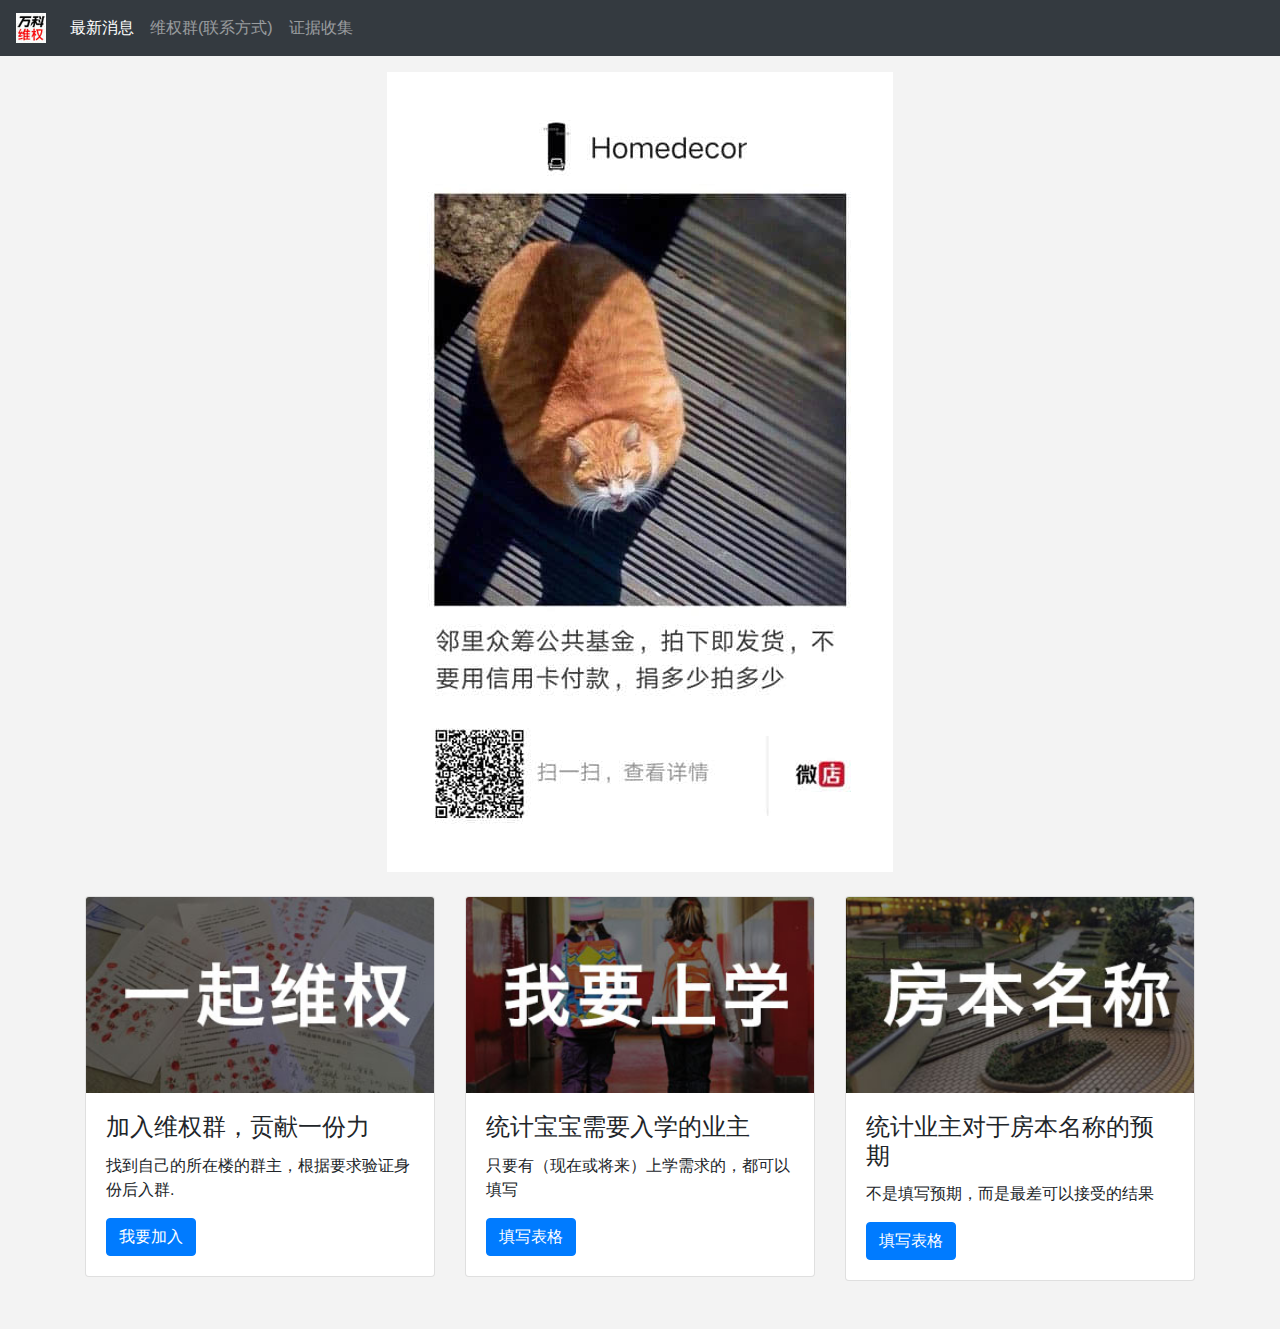
==== website/index.html @ 50687cbc ".." ====
<!doctype html>
<html lang="en">
<head>
    <meta charset="UTF-8">
    <meta name="viewport"
          content="width=device-width, user-scalable=no, initial-scale=1.0, maximum-scale=1.0, minimum-scale=1.0">
    <meta http-equiv="X-UA-Compatible" content="ie=edge">
    <title>万科金域华府维权</title>
    <link rel="stylesheet" href="css/bootstrap.min.css">
    <link rel="stylesheet" href="css/wk.css">
    <link rel="stylesheet" href="css/font-awesome.min.css">
</head>
<body>
<nav class="navbar navbar-expand-lg navbar-dark bg-dark fixed-top">
    <a class="navbar-brand red-text" href="#"><img src="images/logo48.jpg" width="30" height="30"
                                                   class="d-inline-block align-top" alt=""></a>
    <button class="navbar-toggler" type="button" data-toggle="collapse" data-target="#navbarNav"
            aria-controls="navbarNav" aria-expanded="false" aria-label="Toggle navigation">
        <span class="navbar-toggler-icon"></span>
    </button>
    <div class="collapse navbar-collapse" id="navbarNav">
        <ul class="navbar-nav">
            <li class="nav-item active">
                <a class="nav-link" href="#">最新消息</a>
            </li>
            <li class="nav-item">
                <a class="nav-link" href="contacts.html">维权群(联系方式)</a>
            </li>
            <li class="nav-item">
                <a class="nav-link" href="evidence.html">证据收集</a>
            </li>
        </ul>
    </div>
</nav>
<div class="navbar-place"></div>
<!--维权基金-->
<div class="container container-gap">
    <div class="row">
        <div class="col-md text-center">
            <img src="images/paicat.jpg" class="img-fluid" alt="Responsive image">
        </div>
    </div>
</div>
<!--其他链接-->
<div class="container container-gap">
    <div class="row">
        <div class="col-md-4 col-sm-12">
            <div class="card wk-card">
                <img class="card-img-top" src="images/peopleadd.jpg" alt="加入维权">
                <div class="card-body">
                    <h4 class="card-title">加入维权群，贡献一份力</h4>
                    <p class="card-text">找到自己的所在楼的群主，根据要求验证身份后入群.</p>
                    <a href="contacts.html" class="btn btn-primary">我要加入</a>
                </div>
            </div>
        </div>
        <div class="col-md-4 col-sm-12">
            <div class="card wk-card">
                <img class="card-img-top" src="images/goschool.jpg" alt="我要上学">
                <div class="card-body">
                    <h4 class="card-title">统计宝宝需要入学的业主</h4>
                    <p class="card-text">只要有（现在或将来）上学需求的，都可以填写</p>
                    <a href="https://www.jiandaoyun.com/f/5a260d88552b07053037c68b" target="_blank" class="btn btn-primary">填写表格</a>
                </div>
            </div>
        </div>
        <div class="col-md-4 col-sm-12">
            <div class="card wk-card">
                <img class="card-img-top" src="images/housename.jpg" alt="房本名称">
                <div class="card-body">
                    <h4 class="card-title">统计业主对于房本名称的预期</h4>
                    <p class="card-text">不是填写预期，而是最差可以接受的结果</p>
                    <a href="https://www.jiandaoyun.com/f/5a2769f9552b0705303b2ab2" target="_blank" class="btn btn-primary">填写表格</a>
                </div>
            </div>
        </div>
    </div>
</div>
</body>
<script src="js/jquery-slim.min.js"></script>
<script src="js/popper.min.js"></script>
<script src="js/bootstrap.min.js"></script>
</html>
---- website/css/wk.css ----
body {
  background: rgba(240, 240, 240, 0.8); }

.navbar-place {
  height: 72px; }

.container-gap {
  margin-bottom: 24px; }

.red-text {
  color: #F00; }

.wk-card {
  margin-bottom: 24px; }

/*# sourceMappingURL=wk.css.map */
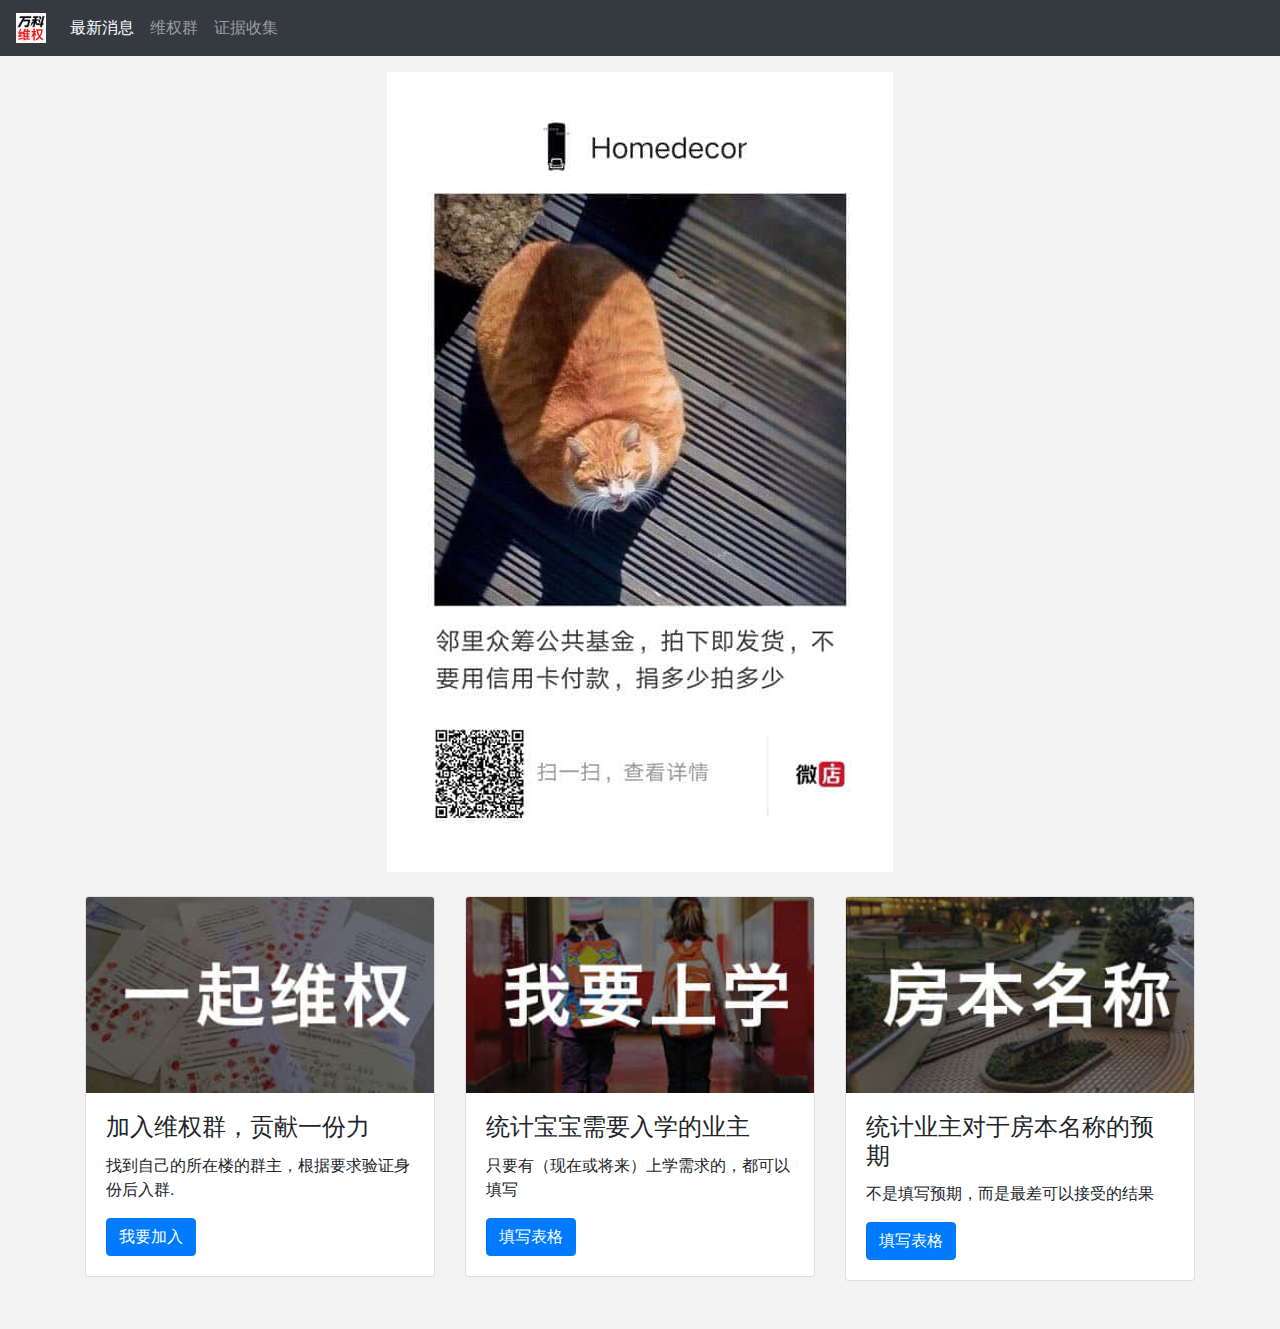
==== commit 322279ac: ".." ====
--- a/website/index.html
+++ b/website/index.html
@@ -24,7 +24,7 @@
                 <a class="nav-link" href="#">最新消息</a>
             </li>
             <li class="nav-item">
-                <a class="nav-link" href="contacts.html">维权群(联系方式)</a>
+                <a class="nav-link" href="contacts.html">维权群</a>
             </li>
             <li class="nav-item">
                 <a class="nav-link" href="evidence.html">证据收集</a>
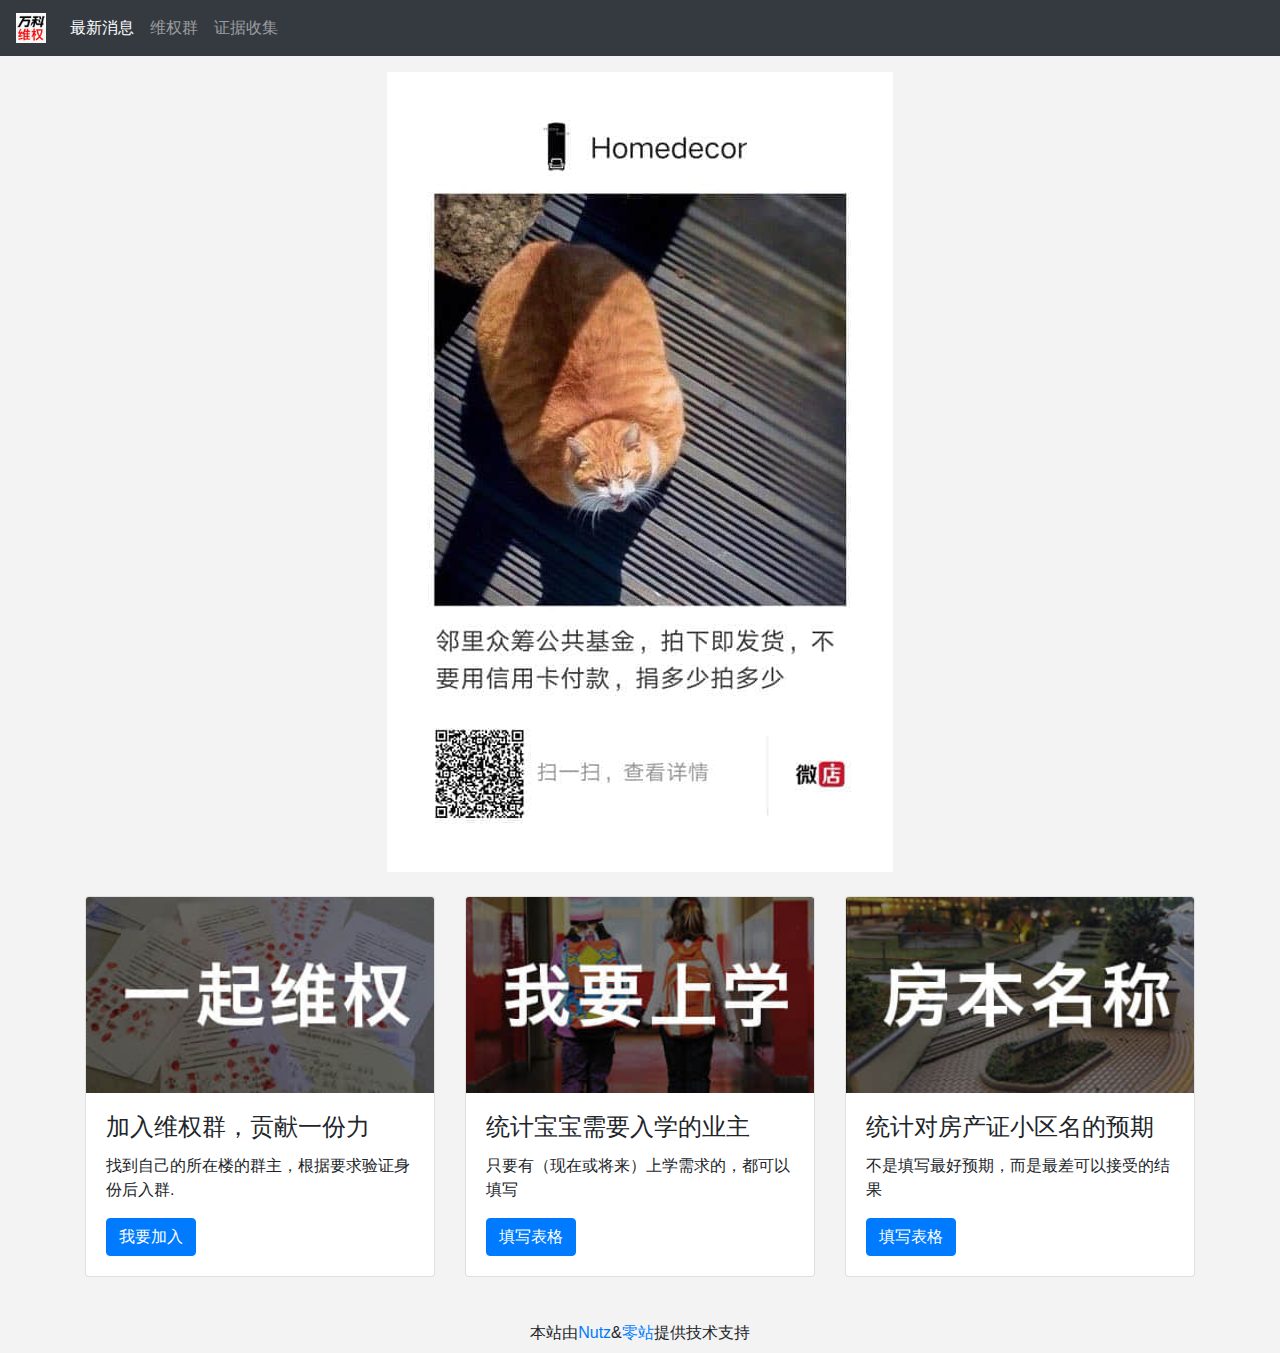
==== commit 299cedaa: "add:nutz" ====
--- a/website/index.html
+++ b/website/index.html
@@ -45,7 +45,7 @@
 <div class="container container-gap">
     <div class="row">
         <div class="col-md-4 col-sm-12">
-            <div class="card wk-card">
+            <div class="card mb12">
                 <img class="card-img-top" src="images/peopleadd.jpg" alt="加入维权">
                 <div class="card-body">
                     <h4 class="card-title">加入维权群，贡献一份力</h4>
@@ -55,7 +55,7 @@
             </div>
         </div>
         <div class="col-md-4 col-sm-12">
-            <div class="card wk-card">
+            <div class="card mb12">
                 <img class="card-img-top" src="images/goschool.jpg" alt="我要上学">
                 <div class="card-body">
                     <h4 class="card-title">统计宝宝需要入学的业主</h4>
@@ -65,17 +65,22 @@
             </div>
         </div>
         <div class="col-md-4 col-sm-12">
-            <div class="card wk-card">
+            <div class="card mb12">
                 <img class="card-img-top" src="images/housename.jpg" alt="房本名称">
                 <div class="card-body">
-                    <h4 class="card-title">统计业主对于房本名称的预期</h4>
-                    <p class="card-text">不是填写预期，而是最差可以接受的结果</p>
+                    <h4 class="card-title">统计对房产证小区名的预期</h4>
+                    <p class="card-text">不是填写最好预期，而是最差可以接受的结果</p>
                     <a href="https://www.jiandaoyun.com/f/5a2769f9552b0705303b2ab2" target="_blank" class="btn btn-primary">填写表格</a>
                 </div>
             </div>
         </div>
     </div>
 </div>
+<footer class="container">
+    <div class="row">
+        <div class="col-md text-center">本站由<a href="https://nutzam.com/">Nutz</a>&<a href="https://site0.cn">零站</a>提供技术支持</div>
+    </div>
+</footer>
 </body>
 <script src="js/jquery-slim.min.js"></script>
 <script src="js/popper.min.js"></script>
--- a/website/css/wk.css
+++ b/website/css/wk.css
@@ -10,7 +10,13 @@
 .red-text {
   color: #F00; }
 
-.wk-card {
-  margin-bottom: 24px; }
+.bg-dark {
+  background-color: #343a40 !important; }
+
+.mb12 {
+  margin-bottom: 12px; }
+
+footer {
+  padding: 8px 0; }
 
 /*# sourceMappingURL=wk.css.map */
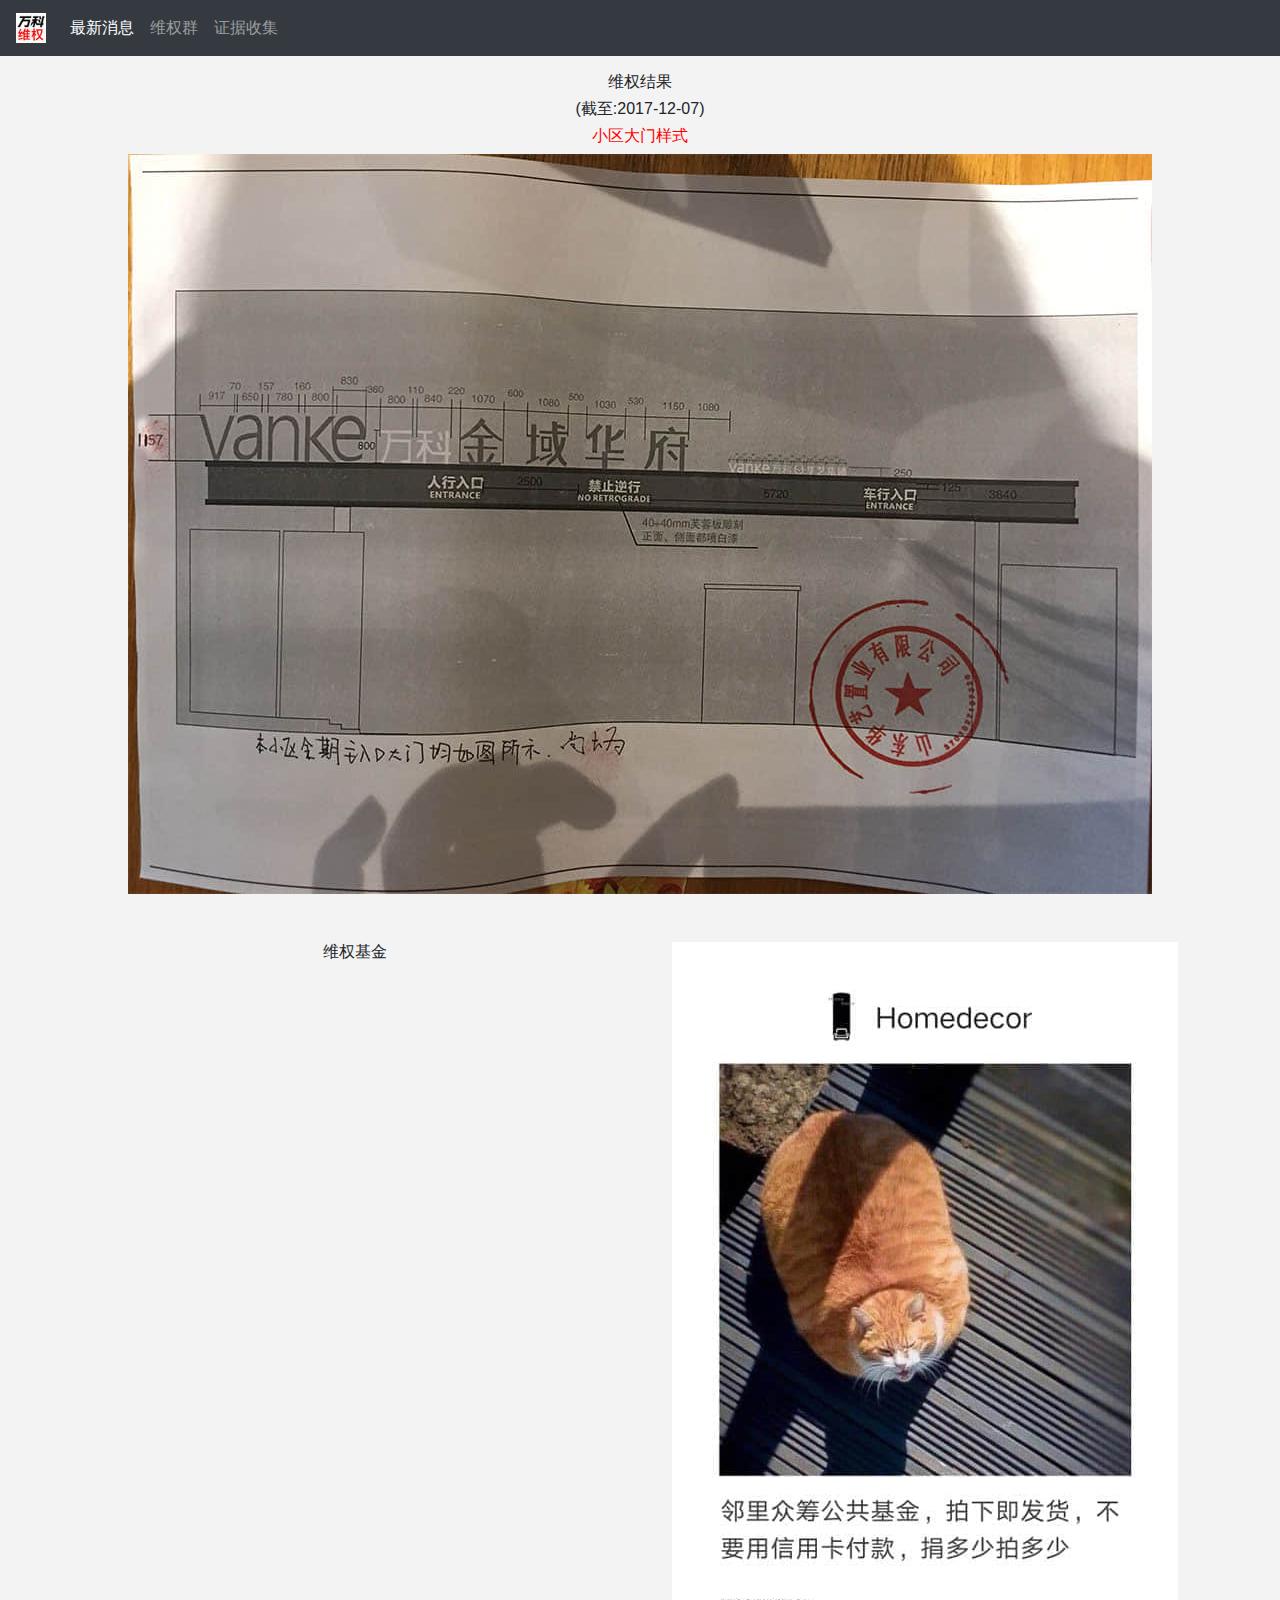
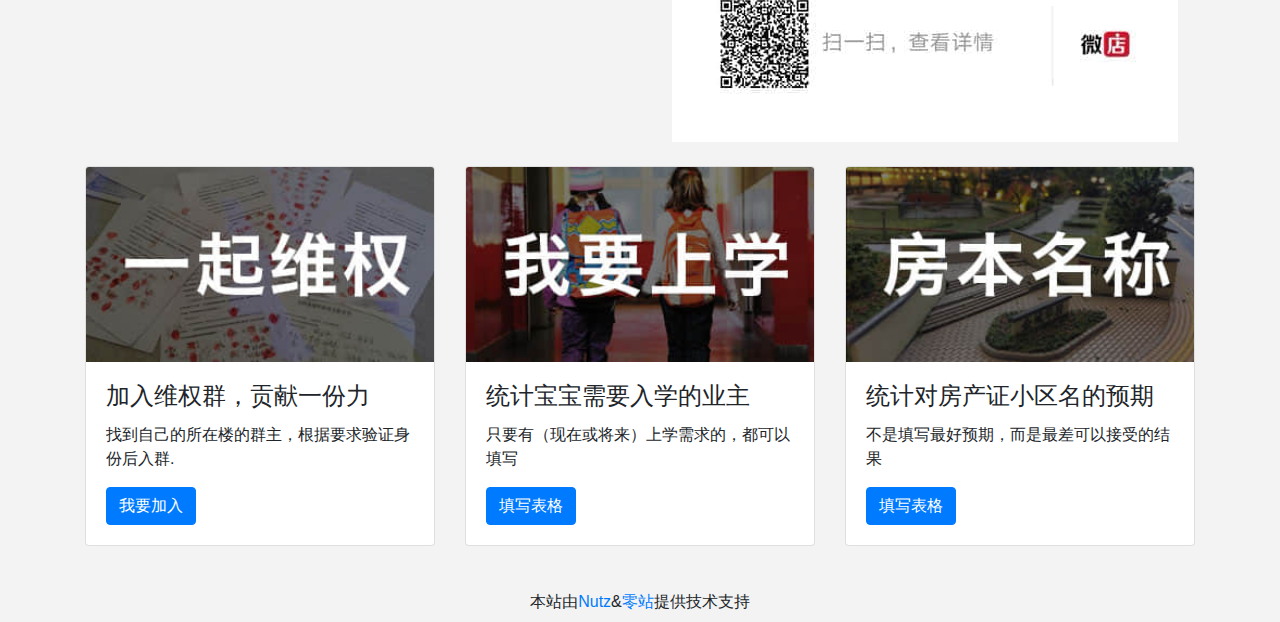
==== commit 4eae5cbc: "add:维权,装修问题" ====
--- a/website/index.html
+++ b/website/index.html
@@ -33,11 +33,29 @@
     </div>
 </nav>
 <div class="navbar-place"></div>
+<!--阶段性结果-->
+<div class="container container-gap">
+    <div class="row">
+        <div class="col-md text-center">
+            <h6 class="text-center">维权结果</h6>
+            <h6 class="text-center">(截至:2017-12-07)</h6>
+        </div>
+        <div class="col-sm-12 text-center" >
+            <h6 class="text-center text-center red-text">小区大门样式</h6>
+        </div>
+        <div class="col-sm-12 evimage text-center" >
+            <img src="images/result/小区大门样式.jpg" class="img-fluid" alt="小区大门样式">
+        </div>
+    </div>
+</div>
 <!--维权基金-->
 <div class="container container-gap">
     <div class="row">
         <div class="col-md text-center">
-            <img src="images/paicat.jpg" class="img-fluid" alt="Responsive image">
+            <h6 class="text-center">维权基金</h6>
+        </div>
+        <div class="col-md text-center">
+            <img src="images/paicat.jpg" class="img-fluid" alt="拍猫">
         </div>
     </div>
 </div>
@@ -60,7 +78,8 @@
                 <div class="card-body">
                     <h4 class="card-title">统计宝宝需要入学的业主</h4>
                     <p class="card-text">只要有（现在或将来）上学需求的，都可以填写</p>
-                    <a href="https://www.jiandaoyun.com/f/5a260d88552b07053037c68b" target="_blank" class="btn btn-primary">填写表格</a>
+                    <a href="https://www.jiandaoyun.com/f/5a260d88552b07053037c68b" target="_blank"
+                       class="btn btn-primary">填写表格</a>
                 </div>
             </div>
         </div>
@@ -70,7 +89,8 @@
                 <div class="card-body">
                     <h4 class="card-title">统计对房产证小区名的预期</h4>
                     <p class="card-text">不是填写最好预期，而是最差可以接受的结果</p>
-                    <a href="https://www.jiandaoyun.com/f/5a2769f9552b0705303b2ab2" target="_blank" class="btn btn-primary">填写表格</a>
+                    <a href="https://www.jiandaoyun.com/f/5a2769f9552b0705303b2ab2" target="_blank"
+                       class="btn btn-primary">填写表格</a>
                 </div>
             </div>
         </div>
@@ -78,7 +98,8 @@
 </div>
 <footer class="container">
     <div class="row">
-        <div class="col-md text-center">本站由<a href="https://nutzam.com/">Nutz</a>&<a href="https://site0.cn">零站</a>提供技术支持</div>
+        <div class="col-md text-center">本站由<a href="https://nutzam.com/">Nutz</a>&<a href="https://site0.cn">零站</a>提供技术支持
+        </div>
     </div>
 </footer>
 </body>
--- a/website/css/wk.css
+++ b/website/css/wk.css
@@ -10,11 +10,27 @@
 .red-text {
   color: #F00; }
 
-.bg-dark {
-  background-color: #343a40 !important; }
-
 .mb12 {
   margin-bottom: 12px; }
+
+.btn-return {
+  margin-bottom: 1rem; }
+
+.evlink {
+  border: 1px solid #eee;
+  background: #aaa;
+  color: #FFF;
+  padding: 8px 16px;
+  line-height: 1.1;
+  margin-bottom: 0.5rem; }
+
+.evtitle {
+  font-weight: 500;
+  line-height: 1.2;
+  font-size: 1rem; }
+
+.evimage {
+  margin-bottom: 1.5rem; }
 
 footer {
   padding: 8px 0; }
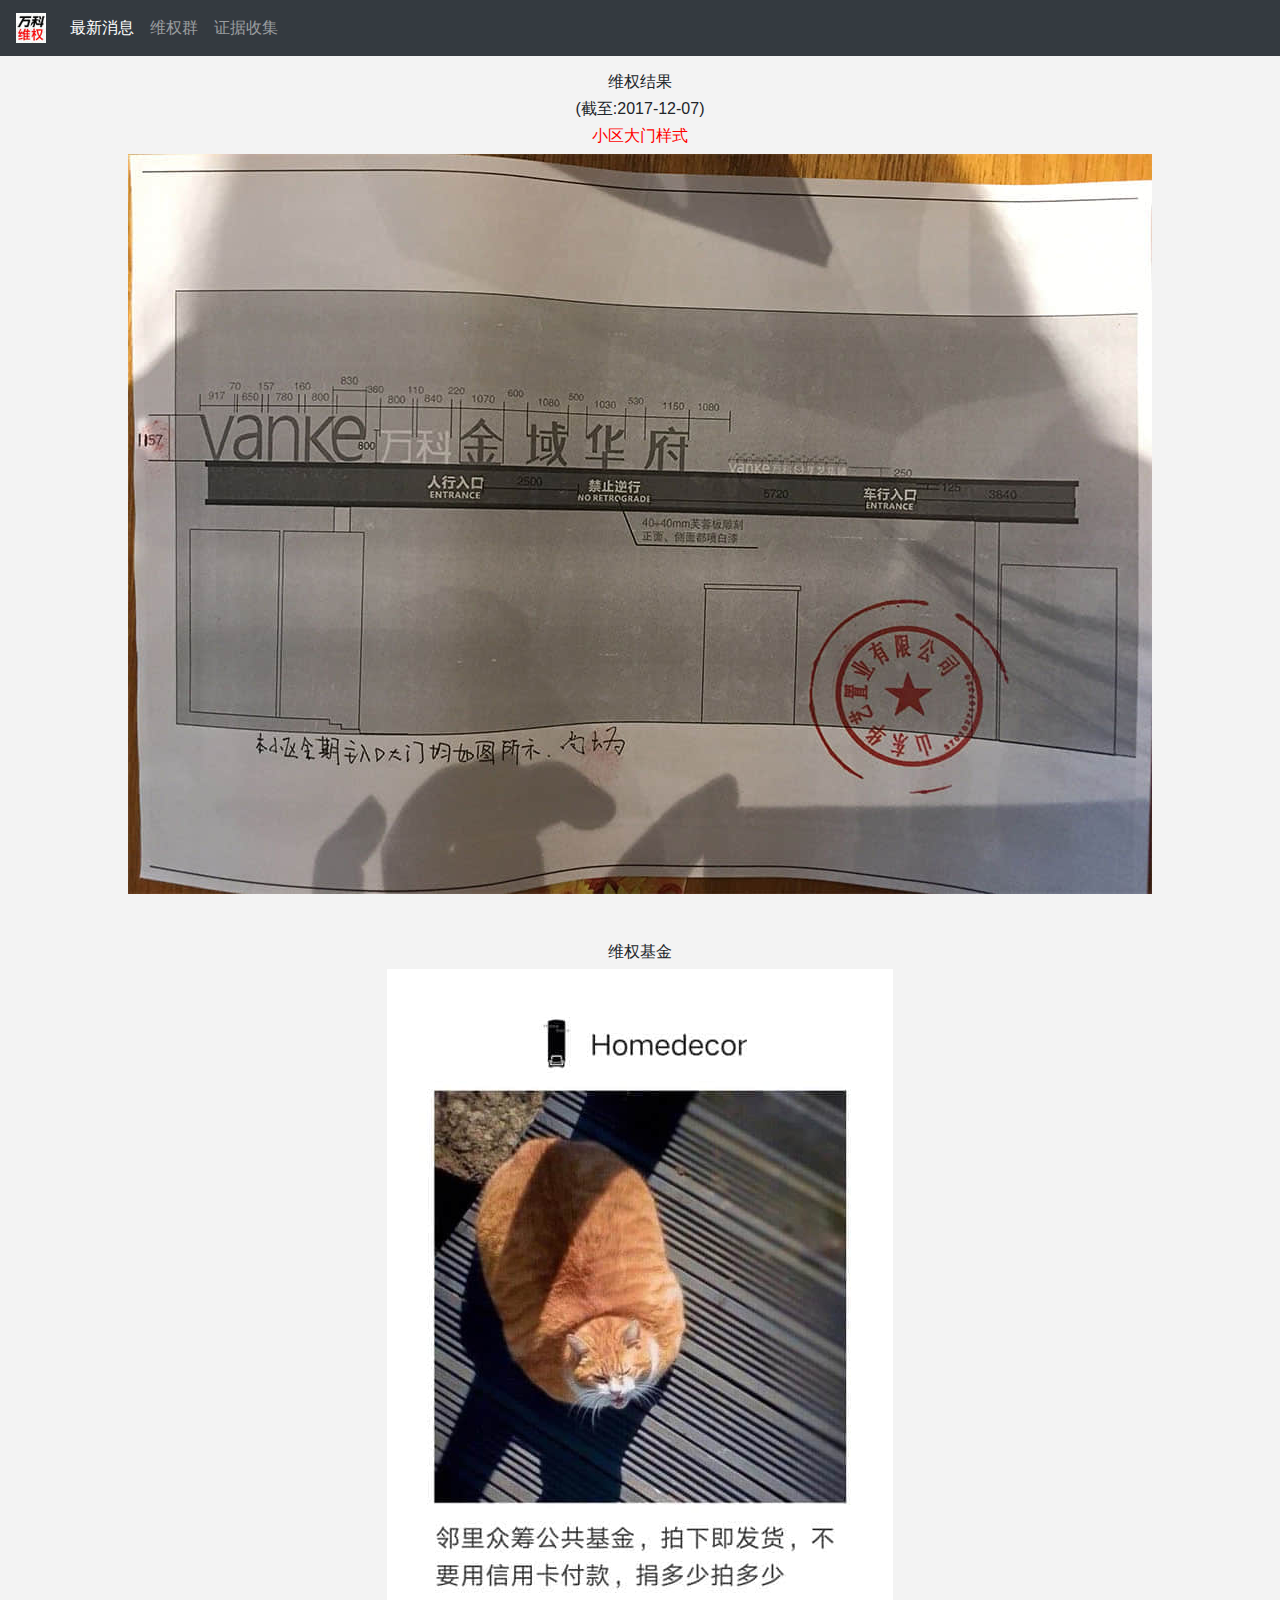
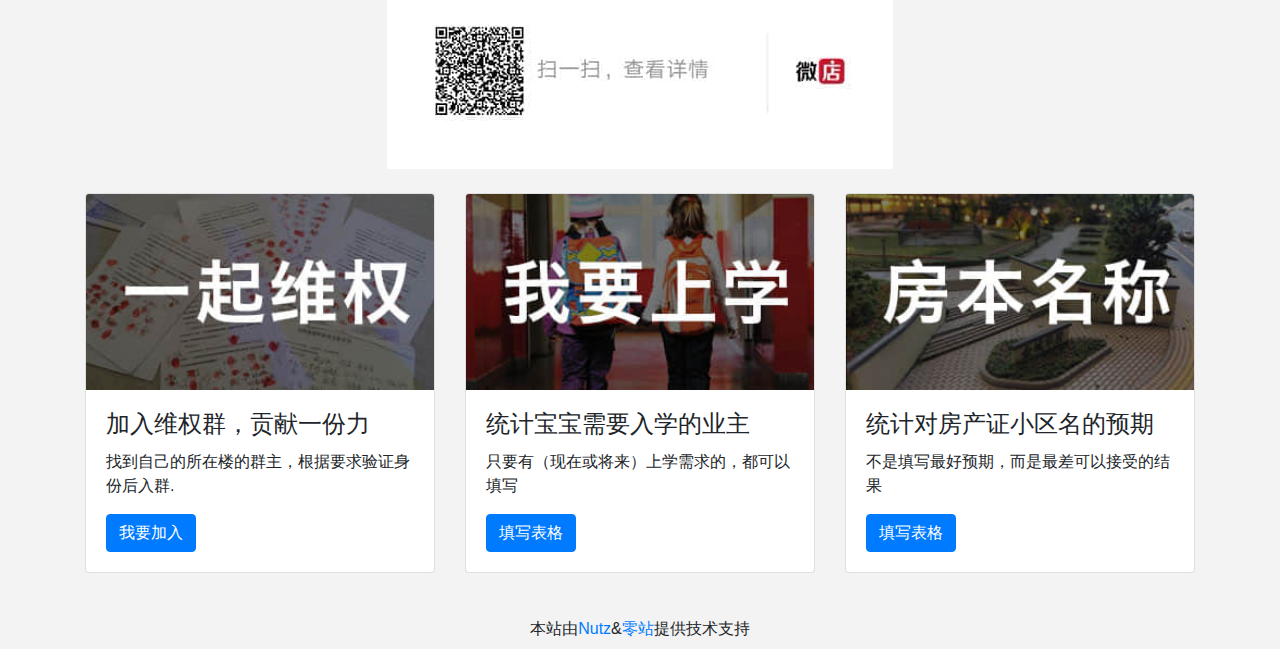
==== commit 97d9f4e6: ".." ====
--- a/website/index.html
+++ b/website/index.html
@@ -36,7 +36,7 @@
 <!--阶段性结果-->
 <div class="container container-gap">
     <div class="row">
-        <div class="col-md text-center">
+        <div class="col-sm-12 text-center">
             <h6 class="text-center">维权结果</h6>
             <h6 class="text-center">(截至:2017-12-07)</h6>
         </div>
@@ -51,10 +51,10 @@
 <!--维权基金-->
 <div class="container container-gap">
     <div class="row">
-        <div class="col-md text-center">
+        <div class="col-sm-12 text-center">
             <h6 class="text-center">维权基金</h6>
         </div>
-        <div class="col-md text-center">
+        <div class="col-sm-12 text-center">
             <img src="images/paicat.jpg" class="img-fluid" alt="拍猫">
         </div>
     </div>
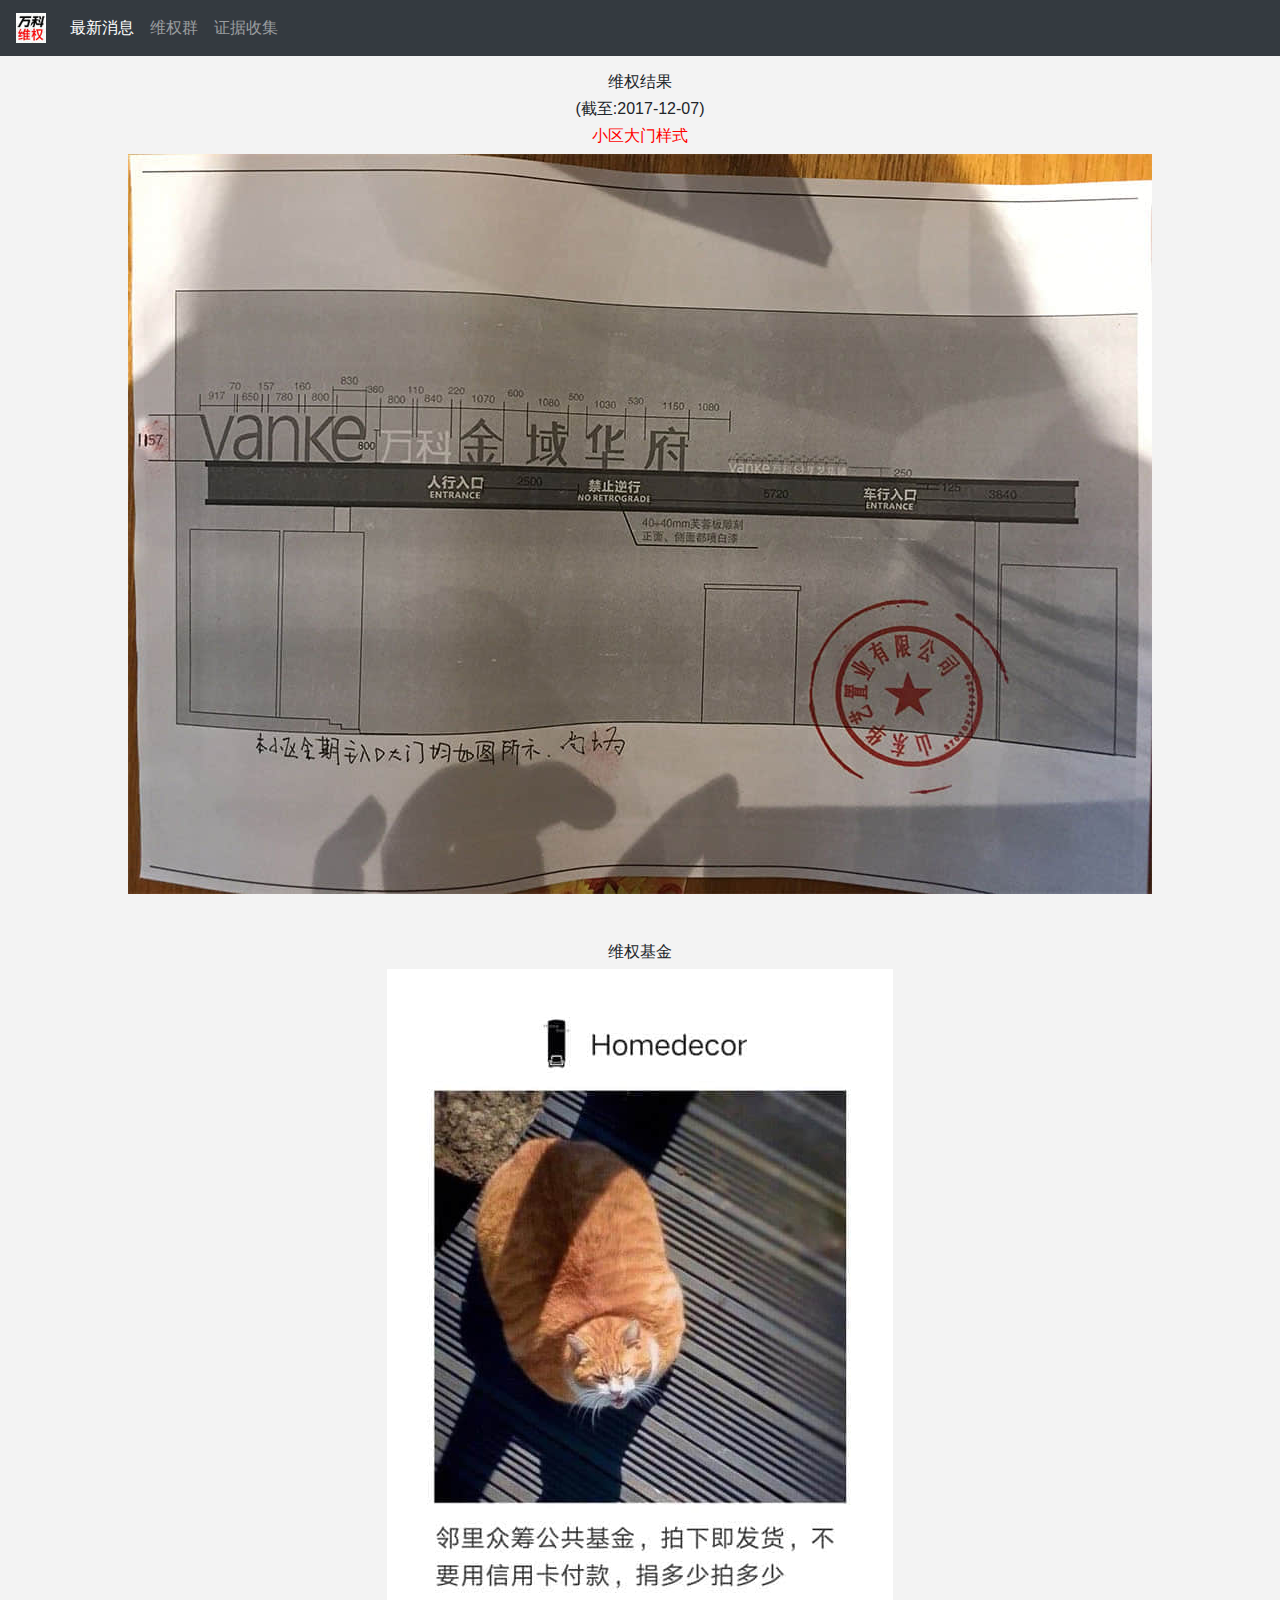
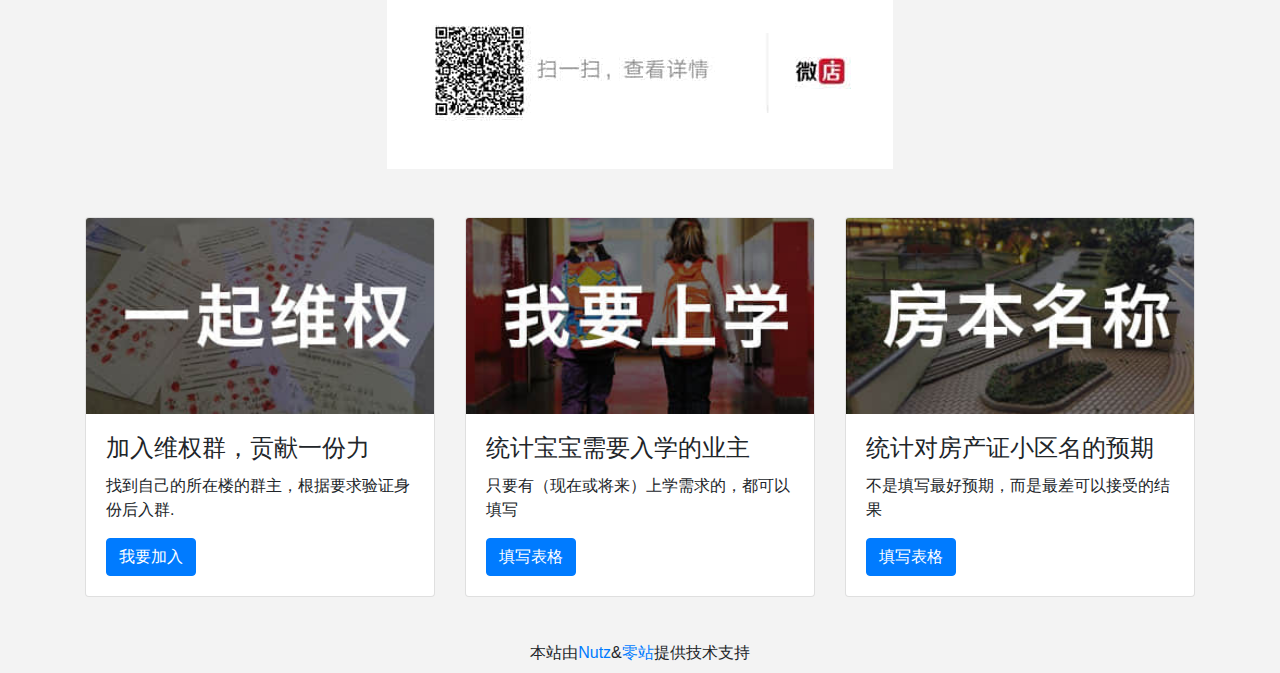
==== commit f49cd951: "add" ====
--- a/website/index.html
+++ b/website/index.html
@@ -54,7 +54,7 @@
         <div class="col-sm-12 text-center">
             <h6 class="text-center">维权基金</h6>
         </div>
-        <div class="col-sm-12 text-center">
+        <div class="col-sm-12 evimage text-center">
             <img src="images/paicat.jpg" class="img-fluid" alt="拍猫">
         </div>
     </div>
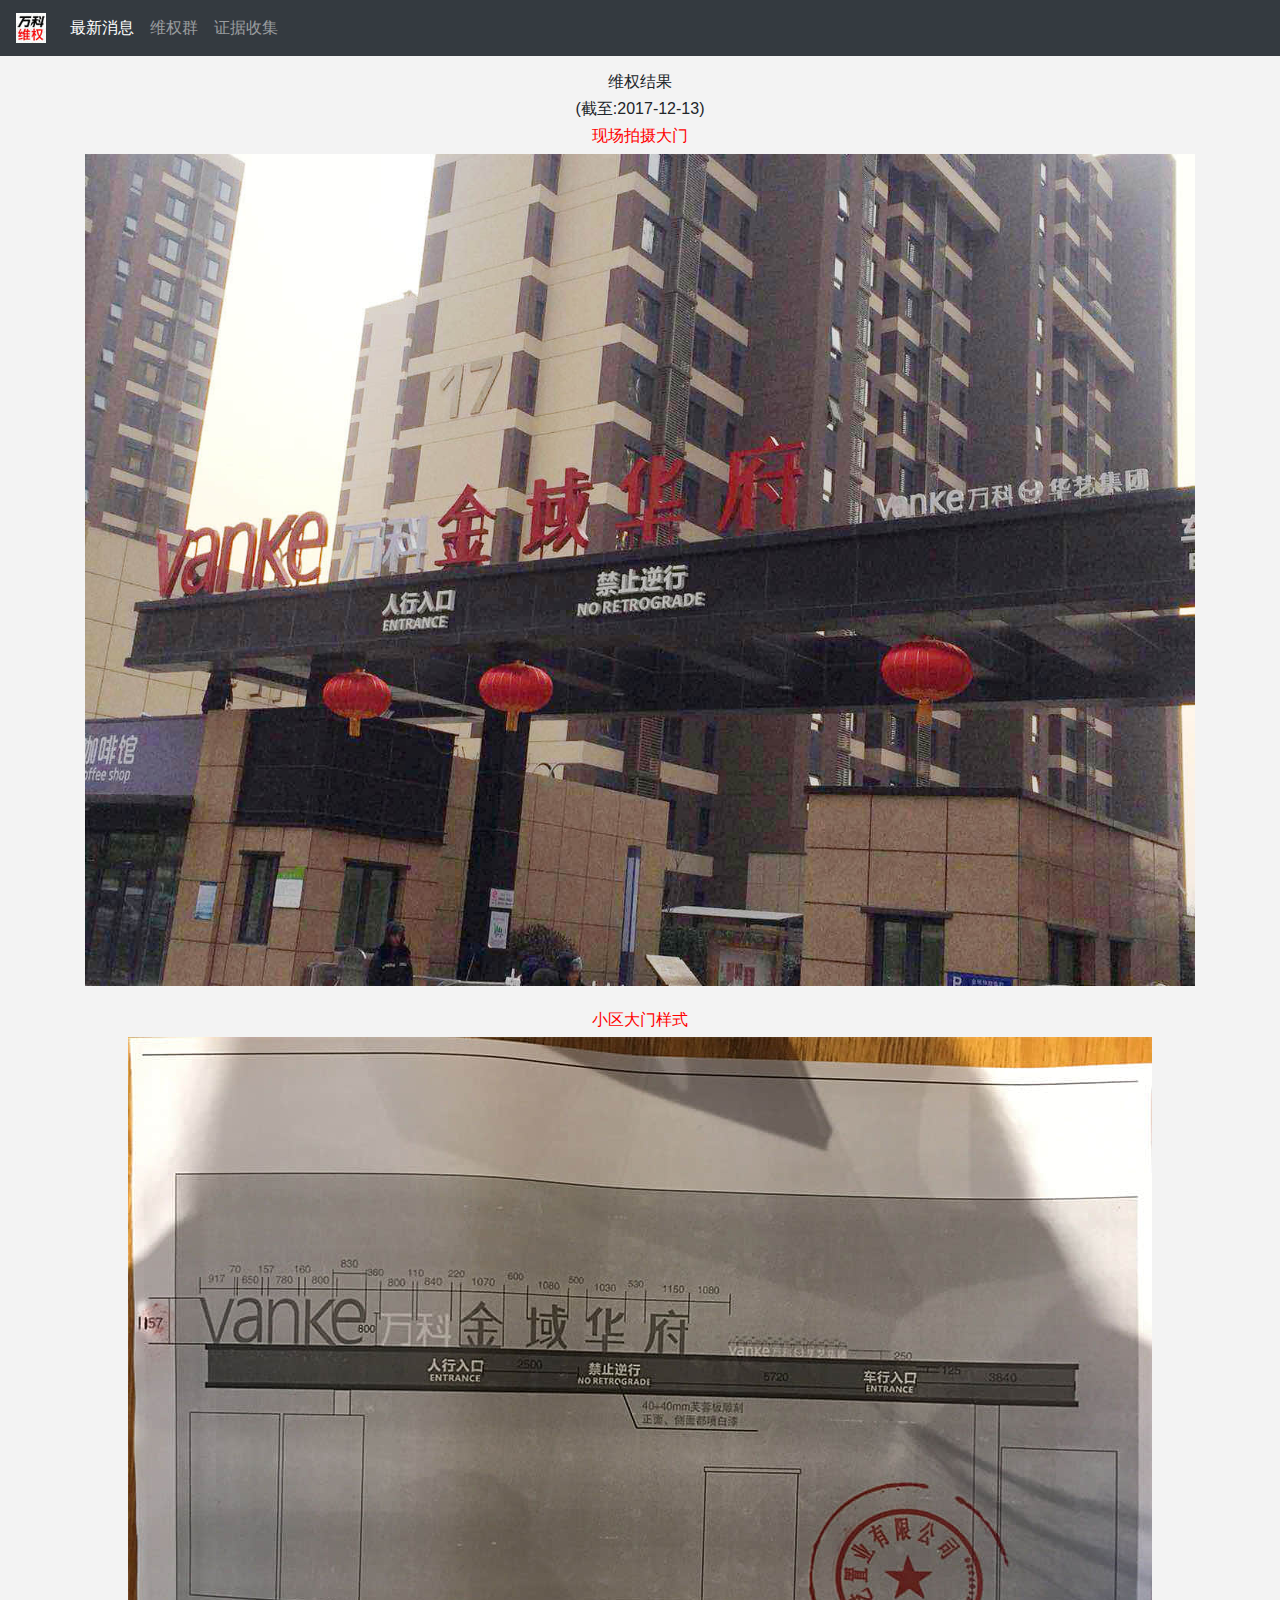
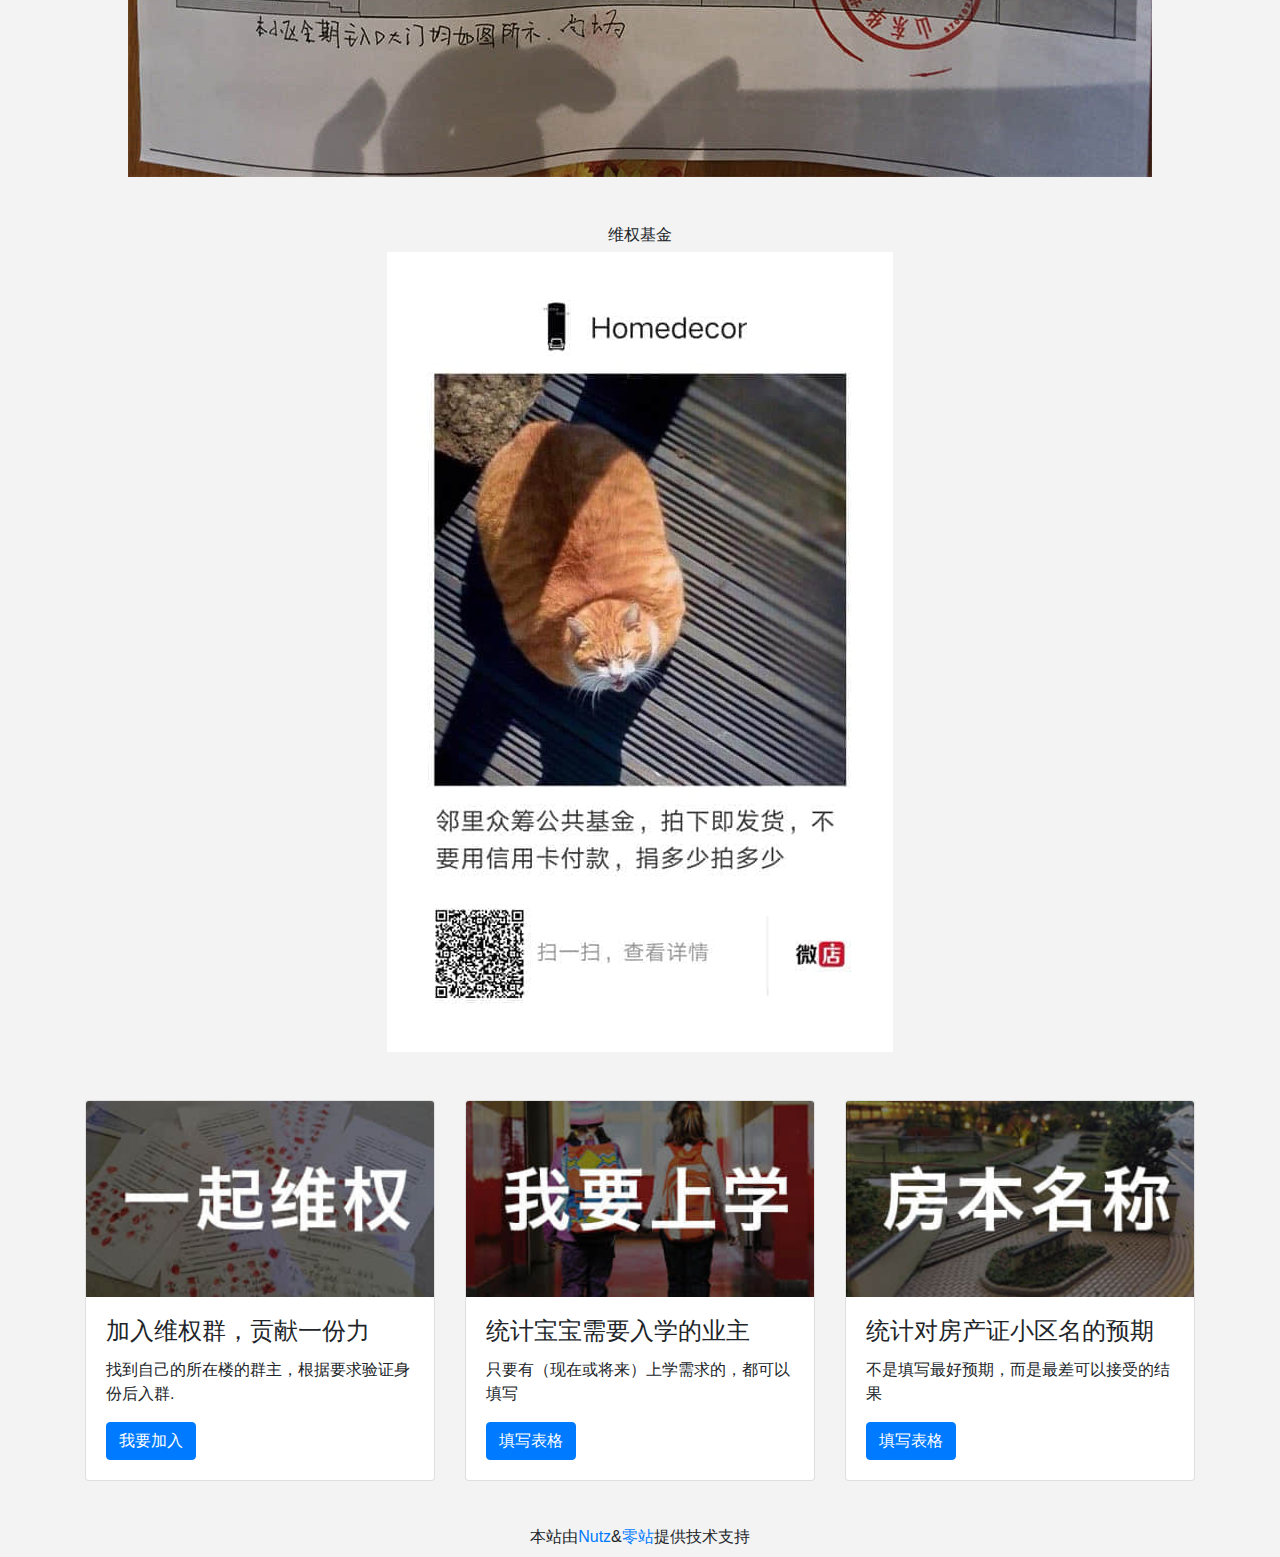
==== commit 055caac8: "add:万科大门样式" ====
--- a/website/index.html
+++ b/website/index.html
@@ -38,7 +38,13 @@
     <div class="row">
         <div class="col-sm-12 text-center">
             <h6 class="text-center">维权结果</h6>
-            <h6 class="text-center">(截至:2017-12-07)</h6>
+            <h6 class="text-center">(截至:2017-12-13)</h6>
+        </div>
+        <div class="col-sm-12 text-center" >
+            <h6 class="text-center text-center red-text">现场拍摄大门</h6>
+        </div>
+        <div class="col-sm-12 evimage text-center" >
+            <img src="images/result/现场大门.jpg" class="img-fluid" alt="现场大门">
         </div>
         <div class="col-sm-12 text-center" >
             <h6 class="text-center text-center red-text">小区大门样式</h6>
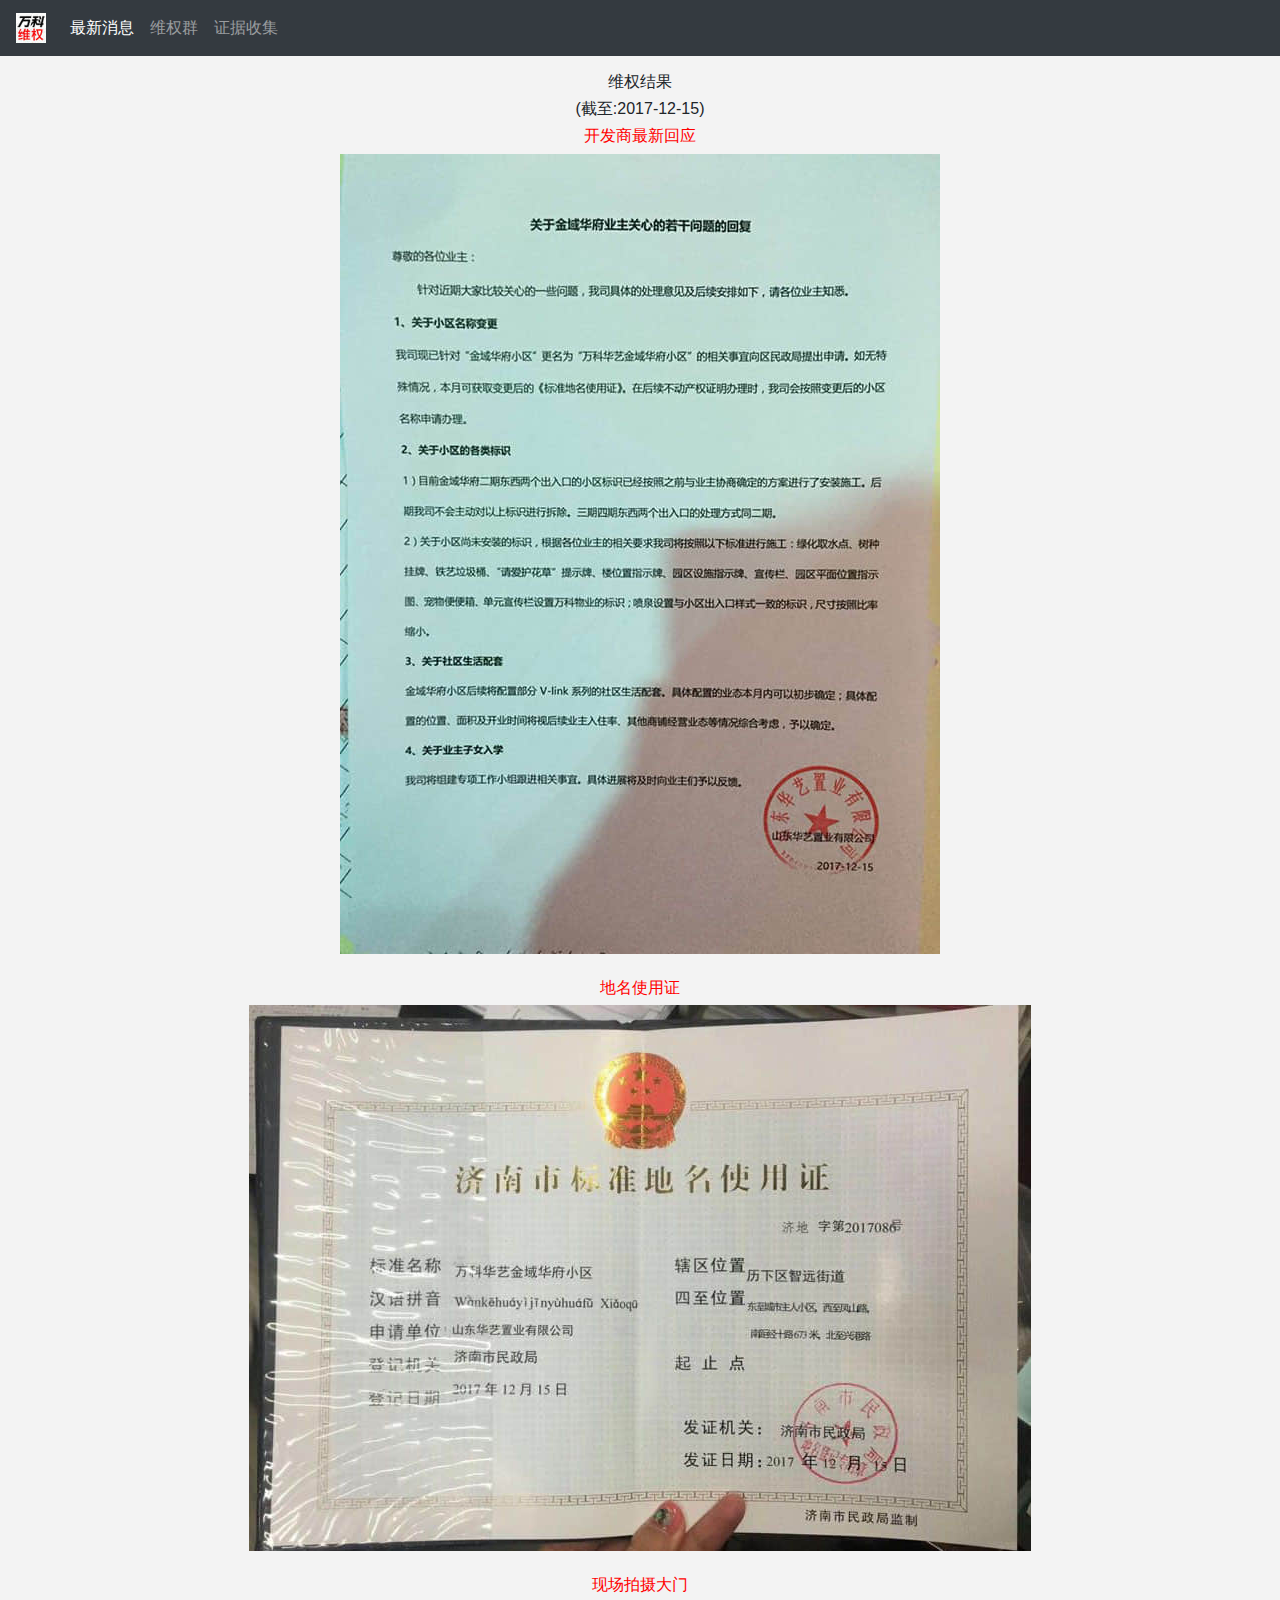
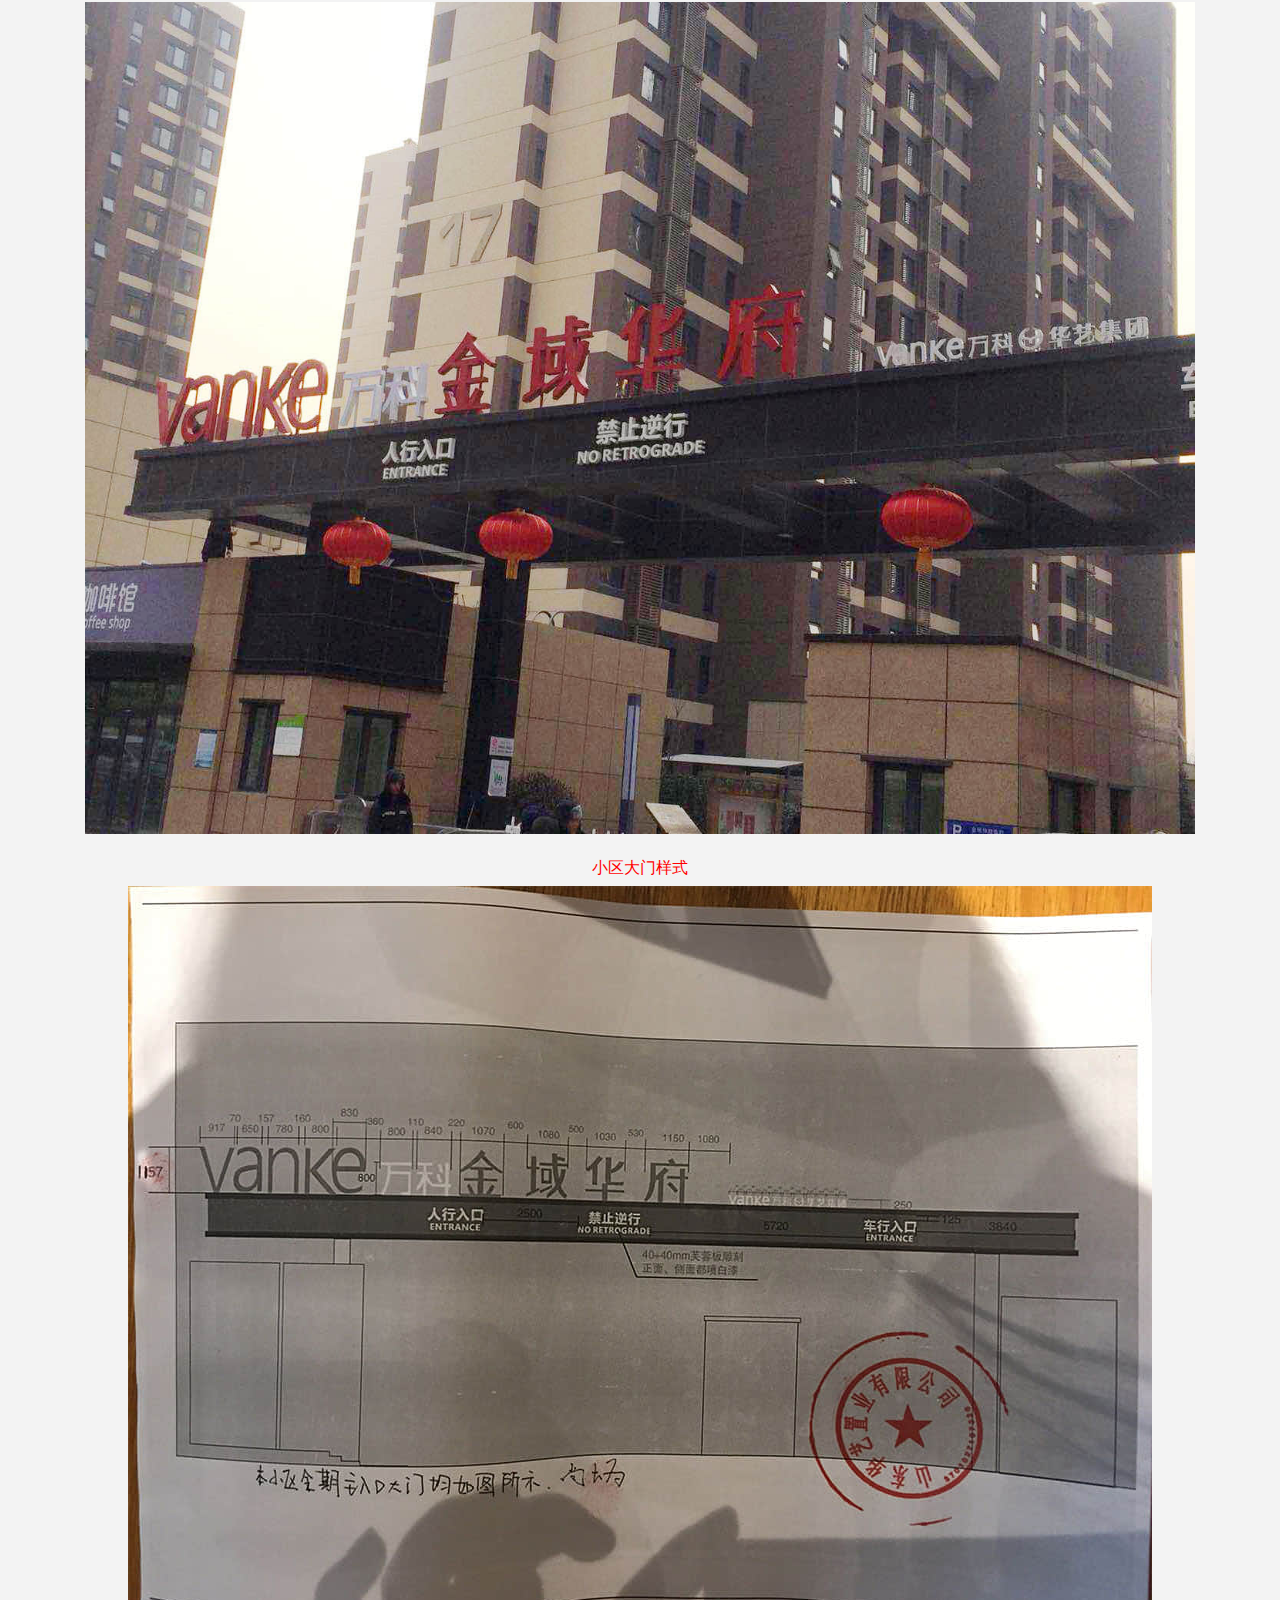
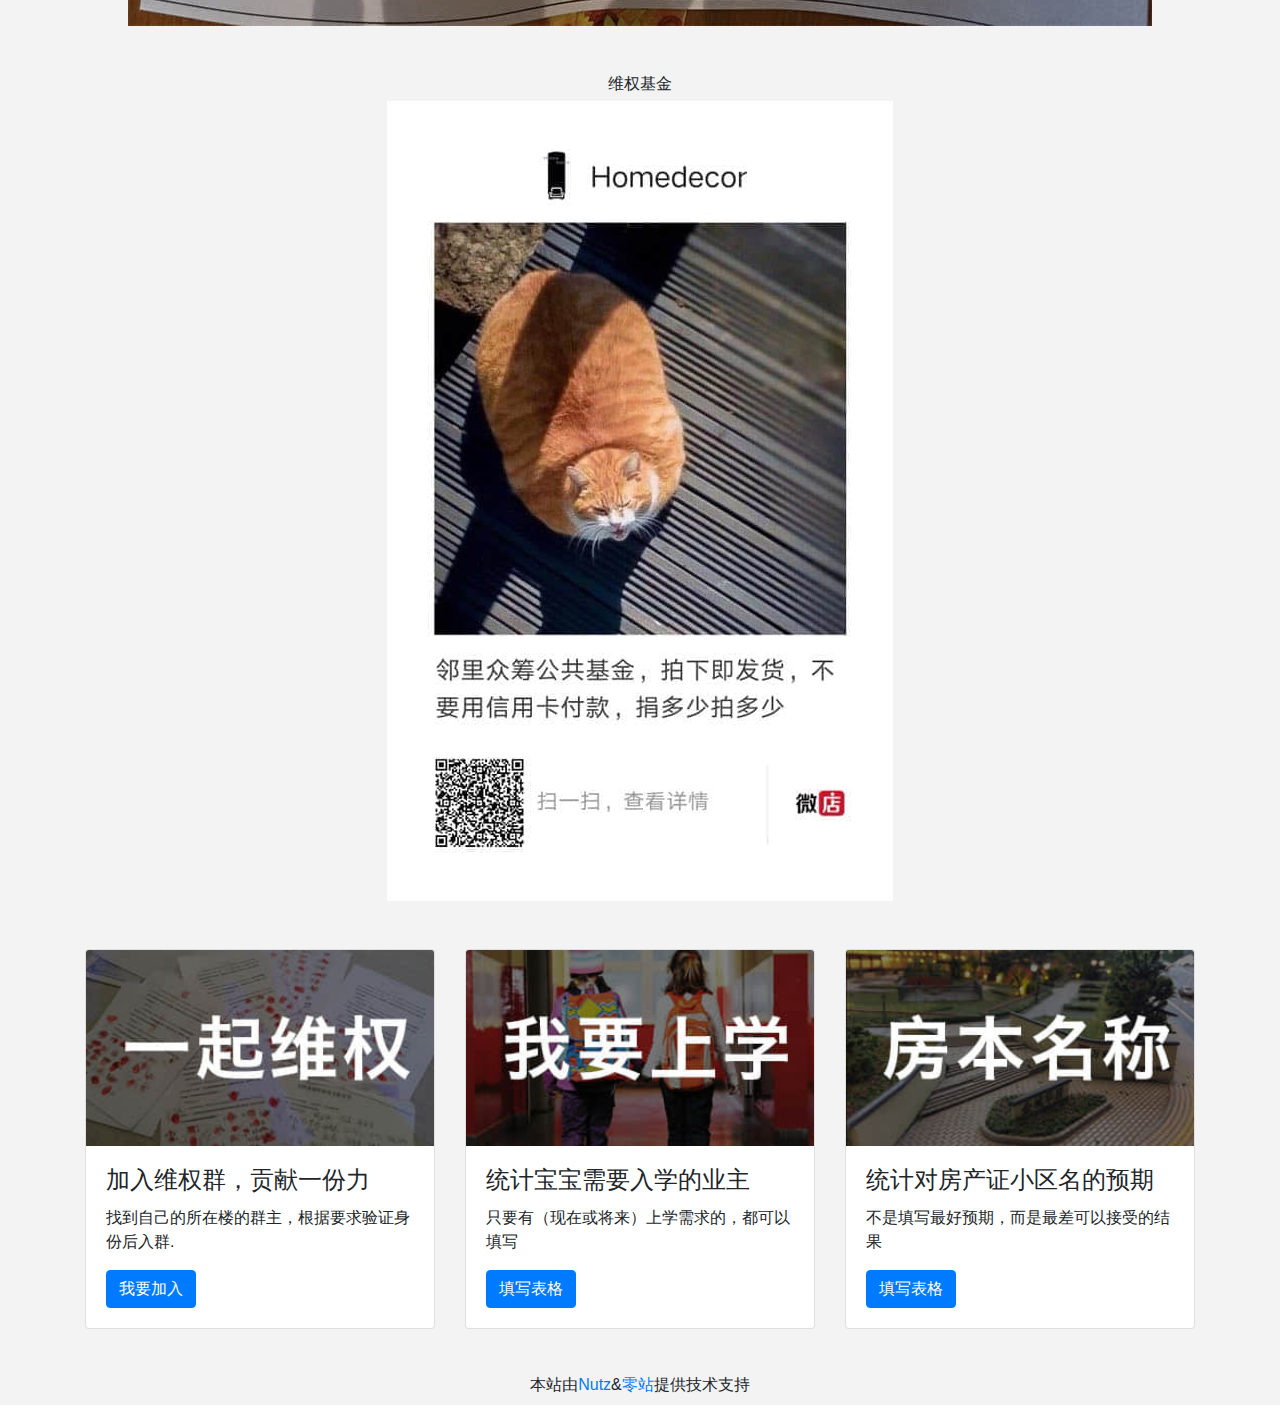
==== commit c2969949: ".." ====
--- a/website/index.html
+++ b/website/index.html
@@ -38,7 +38,19 @@
     <div class="row">
         <div class="col-sm-12 text-center">
             <h6 class="text-center">维权结果</h6>
-            <h6 class="text-center">(截至:2017-12-13)</h6>
+            <h6 class="text-center">(截至:2017-12-15)</h6>
+        </div>
+        <div class="col-sm-12 text-center" >
+            <h6 class="text-center text-center red-text">开发商最新回应</h6>
+        </div>
+        <div class="col-sm-12 evimage text-center" >
+            <img src="images/result/1215.jpg" class="img-fluid" alt="1215">
+        </div>
+        <div class="col-sm-12 text-center" >
+            <h6 class="text-center text-center red-text">地名使用证</h6>
+        </div>
+        <div class="col-sm-12 evimage text-center" >
+            <img src="images/result/1215b.jpg" class="img-fluid" alt="地名使用证">
         </div>
         <div class="col-sm-12 text-center" >
             <h6 class="text-center text-center red-text">现场拍摄大门</h6>
